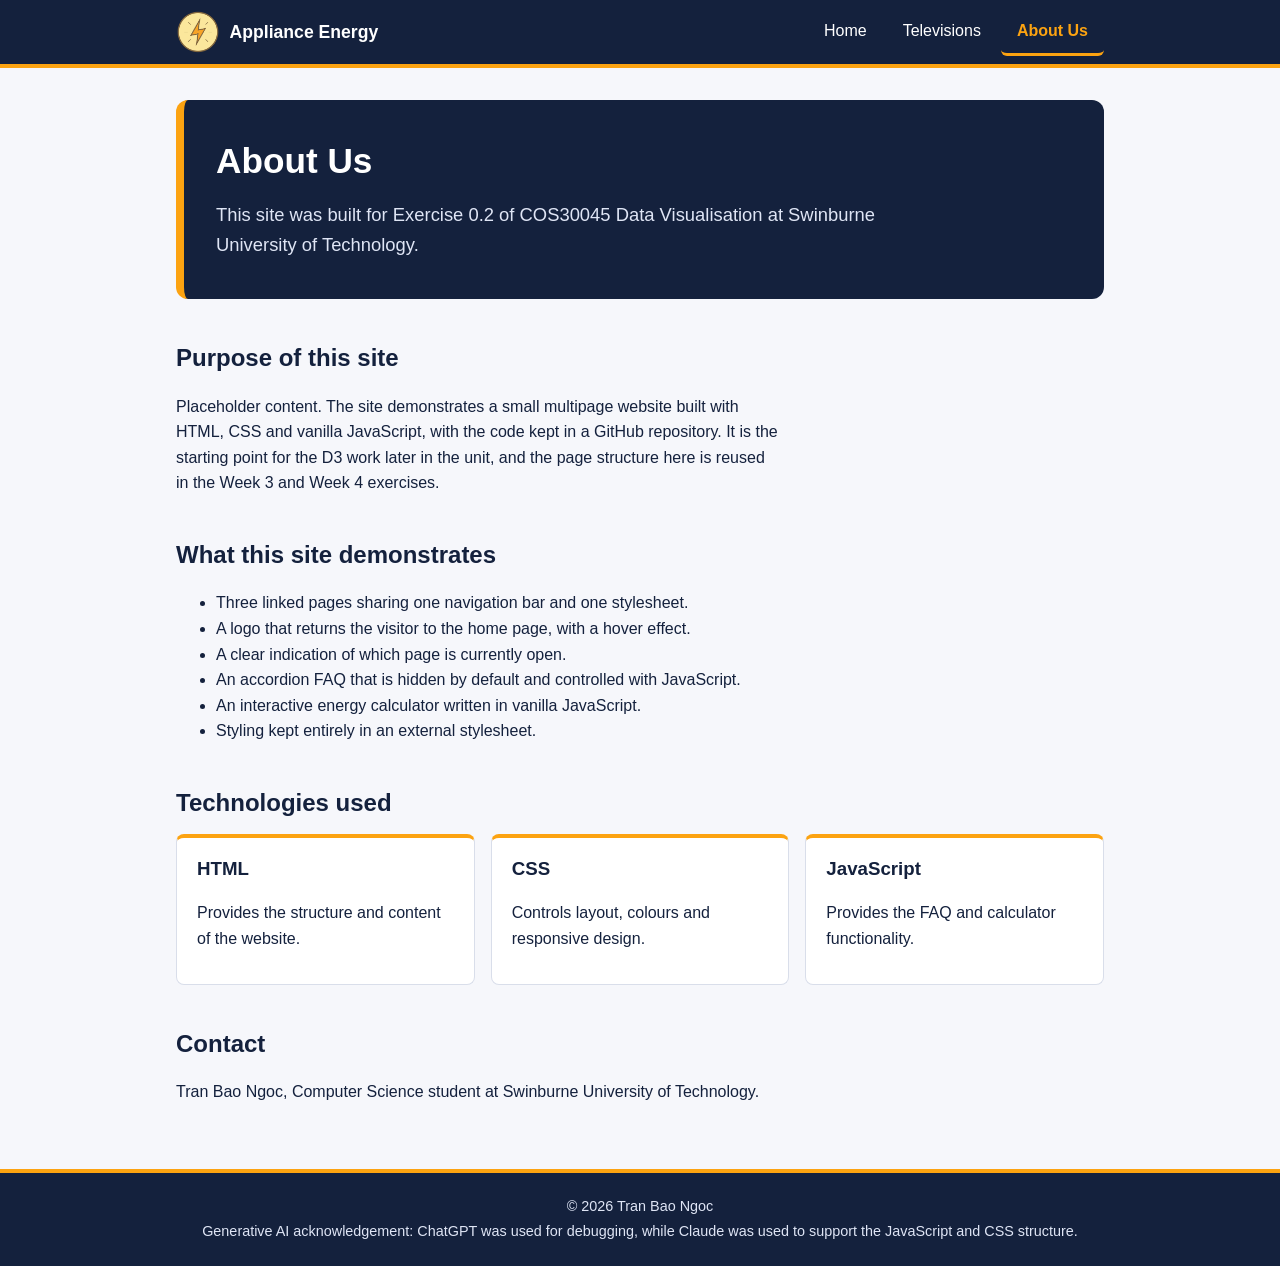
==== about.html @ 37701499 "Add Exercise 0.2 website" ====
<!DOCTYPE html>
<html lang="en">
<head>
  <meta charset="UTF-8">
  <meta name="viewport" content="width=device-width, initial-scale=1">
  <title>About Us | Appliance Energy Consumption</title>

  <link rel="stylesheet" href="assets/css/style.css">
  <script src="assets/js/main.js" defer></script>
</head>

<body>

  <header class="site-header">
    <nav class="nav">

      <a class="nav-logo" href="index.html">
        <img src="assets/images/PowerIcon.png" alt="Power logo">
        <span>Appliance Energy</span>
      </a>

      <ul class="nav-links">
        <li><a href="index.html">Home</a></li>
        <li><a href="televisions.html">Televisions</a></li>
        <li><a class="active" href="about.html">About Us</a></li>
      </ul>

    </nav>
  </header>


  <main>

    <section class="hero">
      <h1>About Us</h1>
      <p class="lead">
        This site was built for Exercise 0.2 of COS30045 Data Visualisation
        at Swinburne University of Technology.
      </p>
    </section>


    <section>
      <h2>Purpose of this site</h2>

      <p>
       Placeholder content. The site demonstrates a small multipage website built with HTML, CSS and vanilla JavaScript, with the code kept in a GitHub repository. It is the starting point for the D3 work later in the unit, and the page structure here is reused in the Week 3 and Week 4 exercises.
      </p>

    </section>


    <section>
      <h2>What this site demonstrates</h2>

      <ul>
        <li>Three linked pages sharing one navigation bar and one stylesheet.</li>
        <li>A logo that returns the visitor to the home page, with a hover effect.</li>
        <li>A clear indication of which page is currently open.</li>
        <li>An accordion FAQ that is hidden by default and controlled with JavaScript.</li>
        <li>An interactive energy calculator written in vanilla JavaScript.</li>
        <li>Styling kept entirely in an external stylesheet.</li>
      </ul>
    </section>

    <section>
      <h2>Technologies used</h2>

      <div class="stats">

        <article class="stat">
          <h3>HTML</h3>
          <p>Provides the structure and content of the website.</p>
        </article>

        <article class="stat">
          <h3>CSS</h3>
          <p>Controls layout, colours and responsive design.</p>
        </article>

        <article class="stat">
          <h3>JavaScript</h3>
          <p>Provides the FAQ and calculator functionality.</p>
        </article>

      </div>
    </section>


    <section>
      <h2>Contact</h2>

      <p>
        Tran Bao Ngoc, Computer Science student at
        Swinburne University of Technology.
      </p>
    </section>

  </main>


  <footer class="site-footer">
    <p>&copy; <span class="current-year">2026</span> Tran Bao Ngoc</p>
    <p> Generative AI acknowledgement: ChatGPT was used for debugging, while Claude was used to support the JavaScript and CSS structure.</p>
  </footer>

</body>
</html>
---- assets/css/style.css ----
/* set color for websign */
:root {
  --ink: #14213d;
  --ink-soft: #3a4a6b;
  --volt: #fca311;
  --volt-dark: #c77f00;
  --paper: #f6f7fb;
  --card: #ffffff;
  --line: #d9deea;
  --error: #b3261e;
  --font: "Segoe UI", "Helvetica Neue", Arial, sans-serif;
  --max-width: 60rem;
}

*, *::before, *::after { box-sizing: border-box; }

body {
  margin: 0;
  min-height: 100vh;
  display: flex;
  flex-direction: column;
  font-family: var(--font);
  line-height: 1.6;
  color: var(--ink);
  background: var(--paper);
}

img { max-width: 100%; height: auto; }
:focus-visible { outline: 3px solid var(--volt); outline-offset: 2px; }

/* ---------- Navigation ---------- */
.site-header { background: var(--ink); border-bottom: 4px solid var(--volt); }

.nav {
  max-width: var(--max-width);
  margin: 0 auto;
  padding: 0.5rem 1rem;
  display: flex;
  align-items: center;
  justify-content: space-between;
  flex-wrap: wrap;
  gap: 0.5rem;
}

.nav-logo {
  display: flex;
  align-items: center;
  gap: 0.6rem;
  text-decoration: none;
  color: #fff;
  font-weight: 700;
  font-size: 1.1rem;
}
.nav-logo img { width: 44px; height: 44px; display: block; }

.nav-links { list-style: none; margin: 0; padding: 0; display: flex; gap: 0.25rem; }

.nav-links a {
  display: block;
  padding: 0.6rem 1rem;
  color: #fff;
  text-decoration: none;
  border-radius: 6px;
  border-bottom: 3px solid transparent;
  transition: background-color 0.2s, color 0.2s;
}
.nav-links a:hover { background: var(--volt); color: var(--ink); }   /* mouse-over */
.nav-links a.active { border-bottom-color: var(--volt); font-weight: 700; color: var(--volt); } /* trang hiện tại */
.nav-links a.active:hover { color: var(--ink); }

/* ---------- Layout ---------- */
main { flex: 1; width: 100%; max-width: var(--max-width); margin: 0 auto; padding: 2rem 1rem 3rem; }
h1 { font-size: 2.2rem; line-height: 1.2; margin: 0 0 0.75rem; }
h2 { font-size: 1.5rem; margin: 2.5rem 0 0.75rem; }
h3 { margin: 0 0 1rem; }
p { max-width: 68ch; }
.lead { font-size: 1.15rem; color: var(--ink-soft); }
.note { font-size: 0.85rem; color: var(--ink-soft); }

.hero {
  background: var(--ink);
  color: #fff;
  border-radius: 12px;
  padding: 2.5rem 2rem;
  border-left: 8px solid var(--volt);
}
.hero h1 { color: #fff; }
.hero .lead { color: #dfe5f5; margin-bottom: 0; }

.stats { display: grid; grid-template-columns: repeat(auto-fit, minmax(14rem, 1fr)); gap: 1rem; }
.stat {
  background: var(--card);
  border: 1px solid var(--line);
  border-top: 4px solid var(--volt);
  border-radius: 8px;
  padding: 1rem 1.25rem;
}
.stat .value { display: block; font-size: 1.9rem; font-weight: 700; }
.stat .label { color: var(--ink-soft); font-size: 0.95rem; }

/* ---------- FAQ accordion ---------- */
.faq-item {
  border: 1px solid var(--line);
  background: var(--card);
  border-radius: 8px;
  margin-bottom: 0.6rem;
  overflow: hidden;
}
.faq-question {
  width: 100%;
  display: flex;
  justify-content: space-between;
  align-items: center;
  gap: 1rem;
  padding: 0.9rem 1.1rem;
  background: var(--card);
  color: var(--ink);
  border: 0;
  font: inherit;
  font-weight: 600;
  text-align: left;
  cursor: pointer;
}
.faq-question:hover { background: #fff4de; }
.faq-question::after { content: "+"; font-size: 1.4rem; line-height: 1; color: var(--volt-dark); }
.faq-question[aria-expanded="true"]::after { content: "\2212"; }
.faq-question[aria-expanded="true"] { border-bottom: 1px solid var(--line); }
.faq-answer { padding: 0.9rem 1.1rem; }
.faq-answer[hidden] { display: none; }
.faq-answer p { margin: 0; }

/* ---------- Table ---------- */
.table-wrap { overflow-x: auto; }
table { width: 100%; border-collapse: collapse; background: var(--card); border: 1px solid var(--line); }
th, td { padding: 0.65rem 0.9rem; text-align: left; border-bottom: 1px solid var(--line); }
th { background: var(--ink); color: #fff; }
.num { text-align: right; }

/* ---------- Calculator ---------- */
.calculator { display: grid; grid-template-columns: repeat(auto-fit, minmax(19rem, 1fr)); gap: 1.5rem; align-items: start; }
.panel { background: var(--card); border: 1px solid var(--line); border-radius: 12px; padding: 1.5rem; }

.field { margin-bottom: 1.1rem; }
.field label { display: block; font-weight: 600; margin-bottom: 0.3rem; }
.field .hint { display: block; font-size: 0.85rem; color: var(--ink-soft); margin-top: 0.2rem; }
.field input, .field select {
  width: 100%;
  padding: 0.6rem 0.75rem;
  font: inherit;
  color: var(--ink);
  background: #fff;
  border: 2px solid var(--line);
  border-radius: 6px;
}
.field input:focus, .field select:focus { border-color: var(--volt); }
.field input.invalid { border-color: var(--error); }
.error-msg { display: block; min-height: 1.2em; margin-top: 0.25rem; font-size: 0.9rem; color: var(--error); }

.btn {
  padding: 0.7rem 1.4rem;
  font: inherit;
  font-weight: 700;
  color: var(--ink);
  background: var(--volt);
  border: 0;
  border-radius: 6px;
  cursor: pointer;
  transition: background-color 0.2s, color 0.2s;
}
.btn:hover { background: var(--volt-dark); color: #fff; }

.results-list { list-style: none; margin: 0; padding: 0; }
.results-list li { display: flex; justify-content: space-between; gap: 1rem; padding: 0.7rem 0; border-bottom: 1px solid var(--line); }
.results-list li:last-child { border-bottom: 0; }
.result-value { font-weight: 700; font-variant-numeric: tabular-nums; }
.results-list .highlight .result-value { color: var(--volt-dark); font-size: 1.15rem; }
.results-message { margin: 0 0 0.75rem; color: var(--ink-soft); }
.results-message.error { color: var(--error); font-weight: 600; }

/* ---------- Footer ---------- */
.site-footer {
  background: var(--ink);
  color: #dfe5f5;
  border-top: 4px solid var(--volt);
  padding: 1.25rem 1rem;
  text-align: center;
  font-size: 0.9rem;
}
.site-footer p { margin: 0.15rem auto; max-width: none; }

/* ---------- Responsive ---------- */
@media (max-width: 34rem) {
  .nav { justify-content: center; }
  h1 { font-size: 1.7rem; }
  .hero { padding: 1.5rem 1.25rem; }
}
@media (prefers-reduced-motion: reduce) {
  * { transition: none !important; }
}
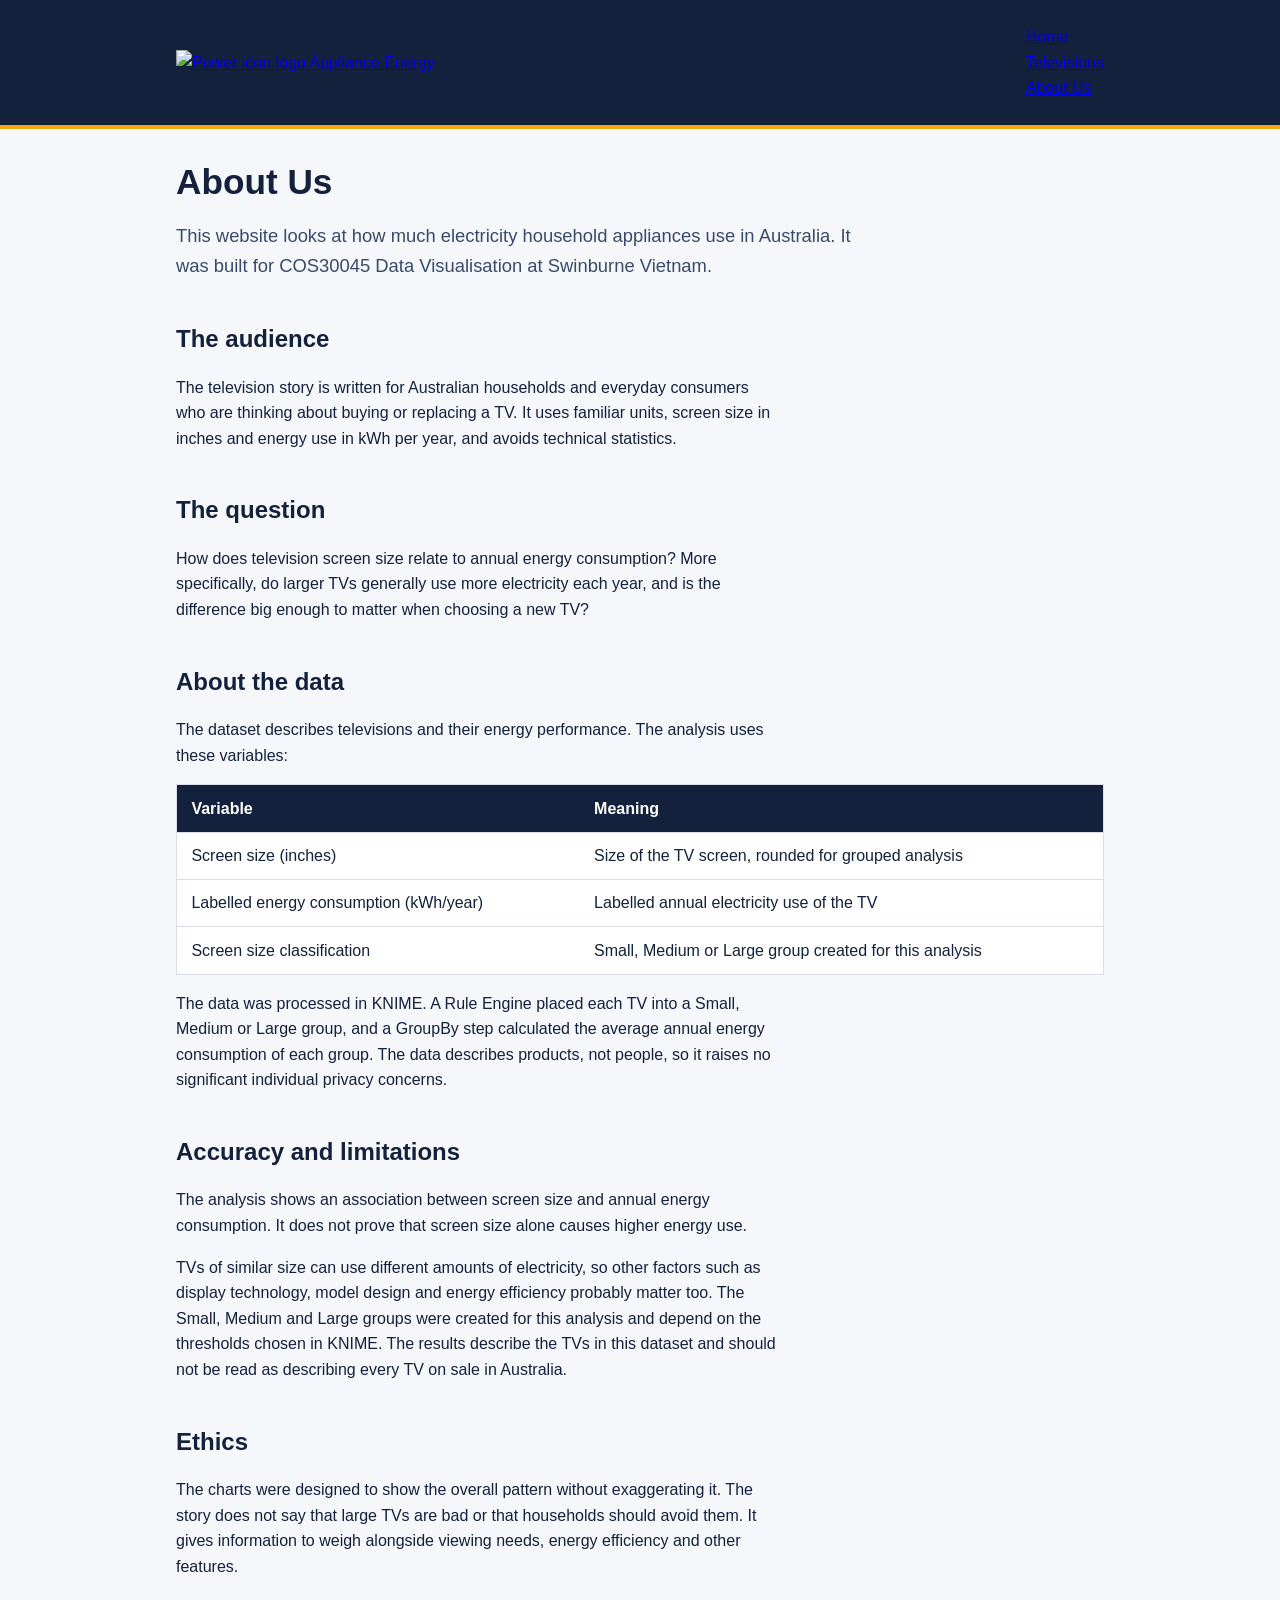
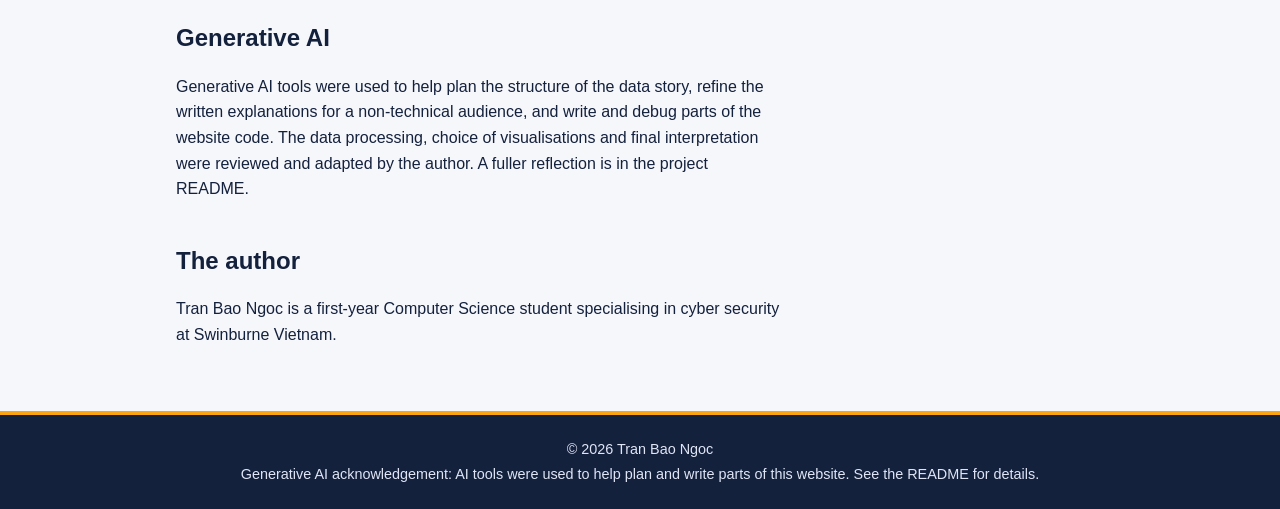
==== commit 96e2ae00: "Update about.html" ====
--- a/about.html
+++ b/about.html
@@ -3,106 +3,75 @@
 <head>
   <meta charset="UTF-8">
   <meta name="viewport" content="width=device-width, initial-scale=1">
-  <title>About Us | Appliance Energy Consumption</title>
-
+  <title>About Us | Appliance Energy Consumption Website</title>
+  <meta name="description" content="About the project, the audience, the television data, its limitations and the use of generative AI.">
   <link rel="stylesheet" href="assets/css/style.css">
-  <script src="assets/js/main.js" defer></script>
 </head>
-
 <body>
 
   <header class="site-header">
-    <nav class="nav">
-
-      <a class="nav-logo" href="index.html">
-        <img src="assets/images/PowerIcon.png" alt="Power logo">
+    <nav class="nav" aria-label="Main navigation">
+      <a class="nav__logo" href="index.html" aria-label="Appliance Energy Consumption, go to Home page">
+        <img src="assets/img/PowerIcon.png" alt="Power icon logo" width="40" height="40">
         <span>Appliance Energy</span>
       </a>
-
-      <ul class="nav-links">
+      <ul class="nav__links">
         <li><a href="index.html">Home</a></li>
         <li><a href="televisions.html">Televisions</a></li>
-        <li><a class="active" href="about.html">About Us</a></li>
+        <li><a href="about.html" aria-current="page">About Us</a></li>
       </ul>
-
     </nav>
   </header>
 
+  <main>
+    <section class="section">
+      <div class="container prose">
+        <h1>About Us</h1>
+        <p class="lead">This website looks at how much electricity household appliances use in Australia. It was built for COS30045 Data Visualisation at Swinburne Vietnam.</p>
 
-  <main>
+        <h2>The audience</h2>
+        <p>The television story is written for Australian households and everyday consumers who are thinking about buying or replacing a TV. It uses familiar units, screen size in inches and energy use in kWh per year, and avoids technical statistics.</p>
 
-    <section class="hero">
-      <h1>About Us</h1>
-      <p class="lead">
-        This site was built for Exercise 0.2 of COS30045 Data Visualisation
-        at Swinburne University of Technology.
-      </p>
-    </section>
+        <h2>The question</h2>
+        <p>How does television screen size relate to annual energy consumption? More specifically, do larger TVs generally use more electricity each year, and is the difference big enough to matter when choosing a new TV?</p>
 
+        <h2>About the data</h2>
+        <p>The dataset describes televisions and their energy performance. The analysis uses these variables:</p>
+        <table>
+          <thead>
+            <tr><th scope="col">Variable</th><th scope="col">Meaning</th></tr>
+          </thead>
+          <tbody>
+            <tr><td>Screen size (inches)</td><td>Size of the TV screen, rounded for grouped analysis</td></tr>
+            <tr><td>Labelled energy consumption (kWh/year)</td><td>Labelled annual electricity use of the TV</td></tr>
+            <tr><td>Screen size classification</td><td>Small, Medium or Large group created for this analysis</td></tr>
+          </tbody>
+        </table>
+        <p>The data was processed in KNIME. A Rule Engine placed each TV into a Small, Medium or Large group, and a GroupBy step calculated the average annual energy consumption of each group. The data describes products, not people, so it raises no significant individual privacy concerns.</p>
 
-    <section>
-      <h2>Purpose of this site</h2>
+        <h2>Accuracy and limitations</h2>
+        <p>The analysis shows an association between screen size and annual energy consumption. It does not prove that screen size alone causes higher energy use.</p>
+        <p>TVs of similar size can use different amounts of electricity, so other factors such as display technology, model design and energy efficiency probably matter too. The Small, Medium and Large groups were created for this analysis and depend on the thresholds chosen in KNIME. The results describe the TVs in this dataset and should not be read as describing every TV on sale in Australia.</p>
 
-      <p>
-       Placeholder content. The site demonstrates a small multipage website built with HTML, CSS and vanilla JavaScript, with the code kept in a GitHub repository. It is the starting point for the D3 work later in the unit, and the page structure here is reused in the Week 3 and Week 4 exercises.
-      </p>
+        <h2>Ethics</h2>
+        <p>The charts were designed to show the overall pattern without exaggerating it. The story does not say that large TVs are bad or that households should avoid them. It gives information to weigh alongside viewing needs, energy efficiency and other features.</p>
 
-    </section>
+        <h2>Generative AI</h2>
+        <p>Generative AI tools were used to help plan the structure of the data story, refine the written explanations for a non-technical audience, and write and debug parts of the website code. The data processing, choice of visualisations and final interpretation were reviewed and adapted by the author. A fuller reflection is in the project README.</p>
 
-
-    <section>
-      <h2>What this site demonstrates</h2>
-
-      <ul>
-        <li>Three linked pages sharing one navigation bar and one stylesheet.</li>
-        <li>A logo that returns the visitor to the home page, with a hover effect.</li>
-        <li>A clear indication of which page is currently open.</li>
-        <li>An accordion FAQ that is hidden by default and controlled with JavaScript.</li>
-        <li>An interactive energy calculator written in vanilla JavaScript.</li>
-        <li>Styling kept entirely in an external stylesheet.</li>
-      </ul>
-    </section>
-
-    <section>
-      <h2>Technologies used</h2>
-
-      <div class="stats">
-
-        <article class="stat">
-          <h3>HTML</h3>
-          <p>Provides the structure and content of the website.</p>
-        </article>
-
-        <article class="stat">
-          <h3>CSS</h3>
-          <p>Controls layout, colours and responsive design.</p>
-        </article>
-
-        <article class="stat">
-          <h3>JavaScript</h3>
-          <p>Provides the FAQ and calculator functionality.</p>
-        </article>
-
+        <h2>The author</h2>
+        <p>Tran Bao Ngoc is a first-year Computer Science student specialising in cyber security at Swinburne Vietnam.</p>
       </div>
     </section>
-
-
-    <section>
-      <h2>Contact</h2>
-
-      <p>
-        Tran Bao Ngoc, Computer Science student at
-        Swinburne University of Technology.
-      </p>
-    </section>
-
   </main>
 
-
   <footer class="site-footer">
-    <p>&copy; <span class="current-year">2026</span> Tran Bao Ngoc</p>
-    <p> Generative AI acknowledgement: ChatGPT was used for debugging, while Claude was used to support the JavaScript and CSS structure.</p>
+    <div class="container">
+      <p>&copy; <span class="js-year">2026</span> Tran Bao Ngoc</p>
+      <p class="site-footer__ai">Generative AI acknowledgement: AI tools were used to help plan and write parts of this website. See the README for details.</p>
+    </div>
   </footer>
 
+  <script src="assets/js/script.js"></script>
 </body>
-</html>+</html>
